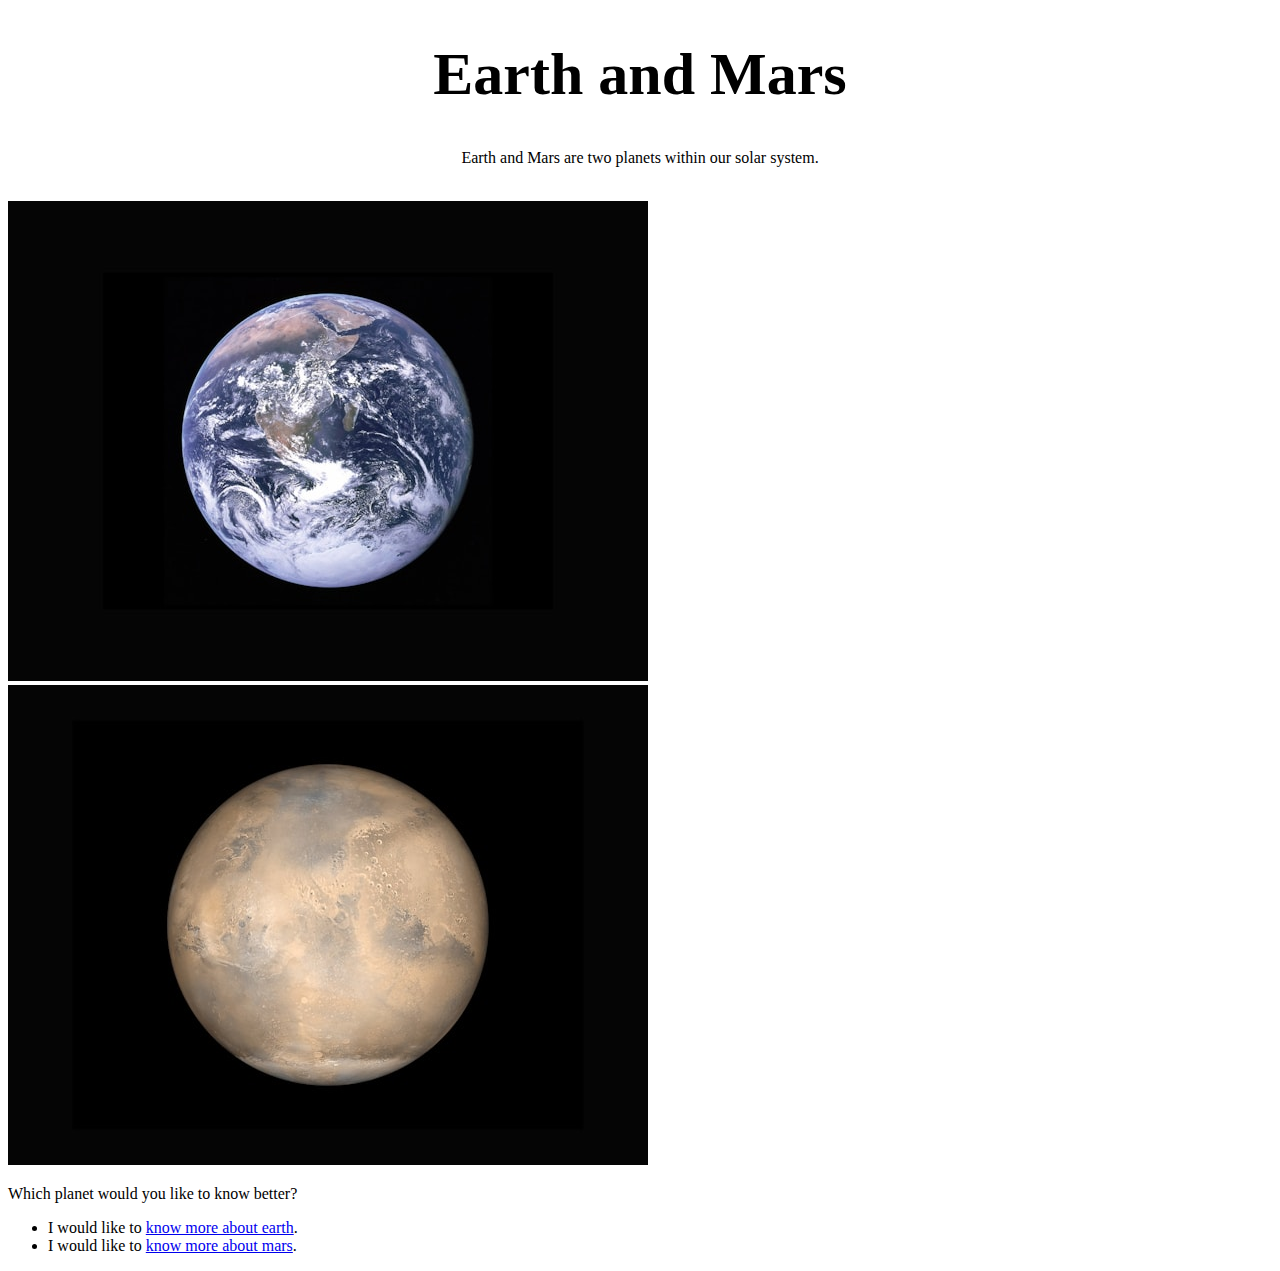
==== index.html @ e6ffca7d "initial commit" ====
<!DOCTYPE html>
<html lang="en">
<head>
    <meta charset="UTF-8">
    <meta name="viewport" content="width=device-width, initial-scale=1.0">
    <title>The habitable Planetarium, Main page</title>
    </head>
<body>
    <h1 style="font-size: 60px; text-align:center;">Earth and Mars</h1>
    <p style="text-align: center;">Earth and Mars are two planets within our solar system.</p>
    <br>
    <img src="./images/nasa earth.jpg" alt="earth seen from space">
    <img src="./images/nasa mars.jpg" alt="mars seen from space">
    <p>Which planet would you like to know better?</p>
    <ul>
        <li>I would like to <a href="earth.html">know more about earth</a>.</li>
        <li>I would like to <a href="mars.html">know more about mars</a>.</li>
    </ul>
</body>
</html>
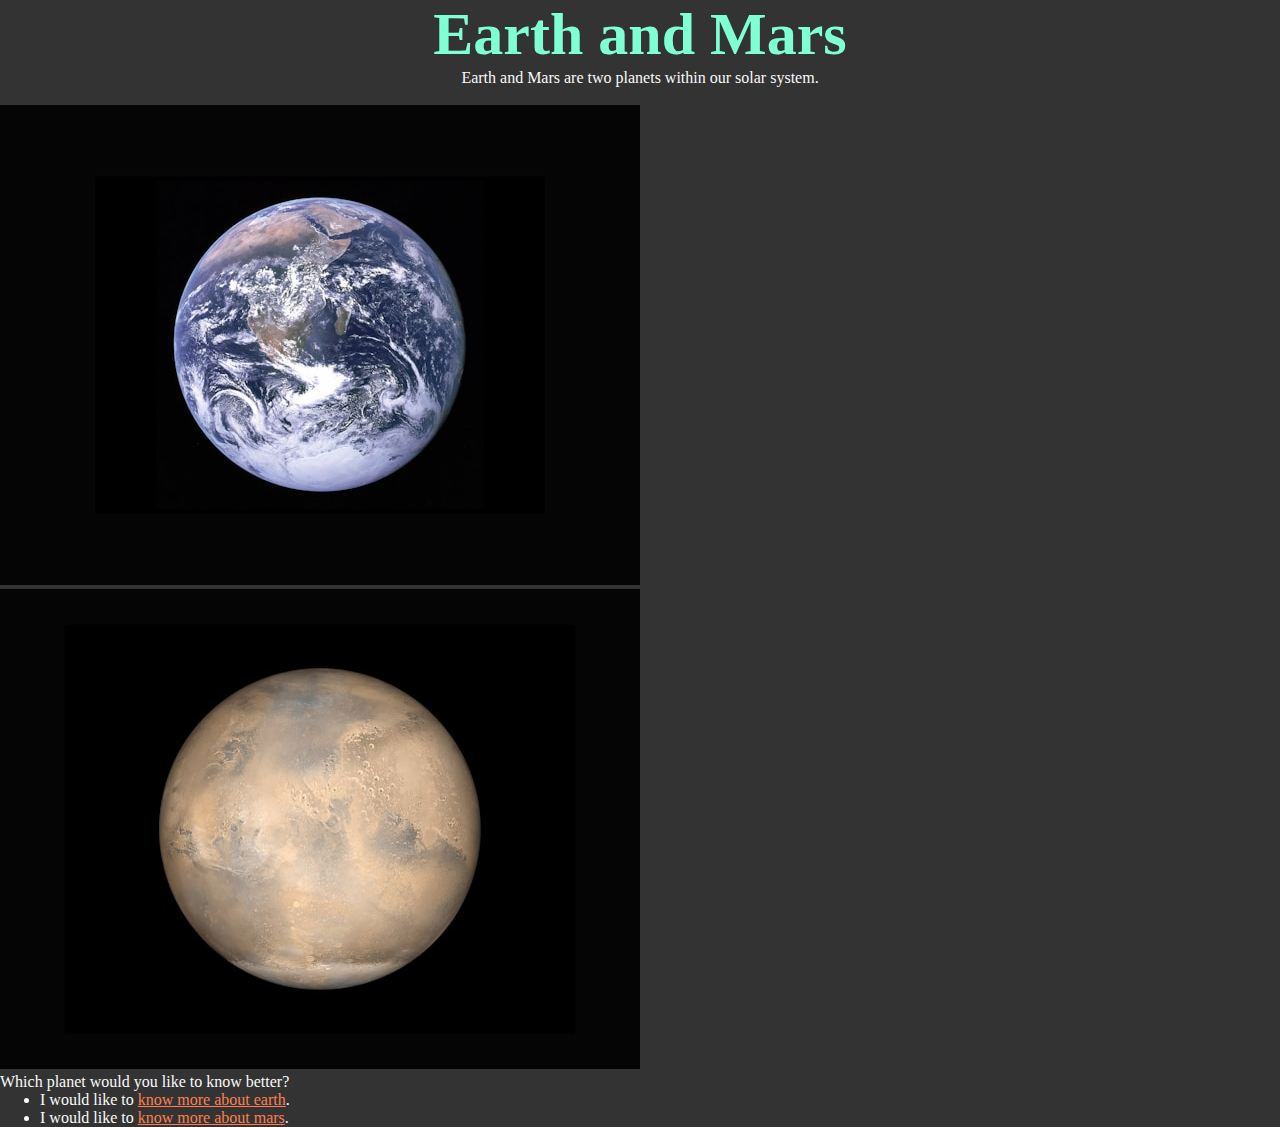
==== commit 45894b29: "slight change commit" ====
--- a/index.html
+++ b/index.html
@@ -4,6 +4,7 @@
     <meta charset="UTF-8">
     <meta name="viewport" content="width=device-width, initial-scale=1.0">
     <title>The habitable Planetarium, Main page</title>
+    <link rel="stylesheet" href="./css/style.css"/>
     </head>
 <body>
     <h1 style="font-size: 60px; text-align:center;">Earth and Mars</h1>
--- a/css/style.css
+++ b/css/style.css
@@ -0,0 +1,25 @@
+*{
+    margin:0;
+    box-sizing: border-box;
+}
+
+body{
+    background-color: #333;
+    color: #fafafa;
+}
+
+a{
+    color: coral    ;
+}
+
+h1{
+    color: aquamarine;
+}
+
+.intro {
+    font-size: 24px;
+}
+
+.mars-h1-title{
+    color: lightsalmon;
+}